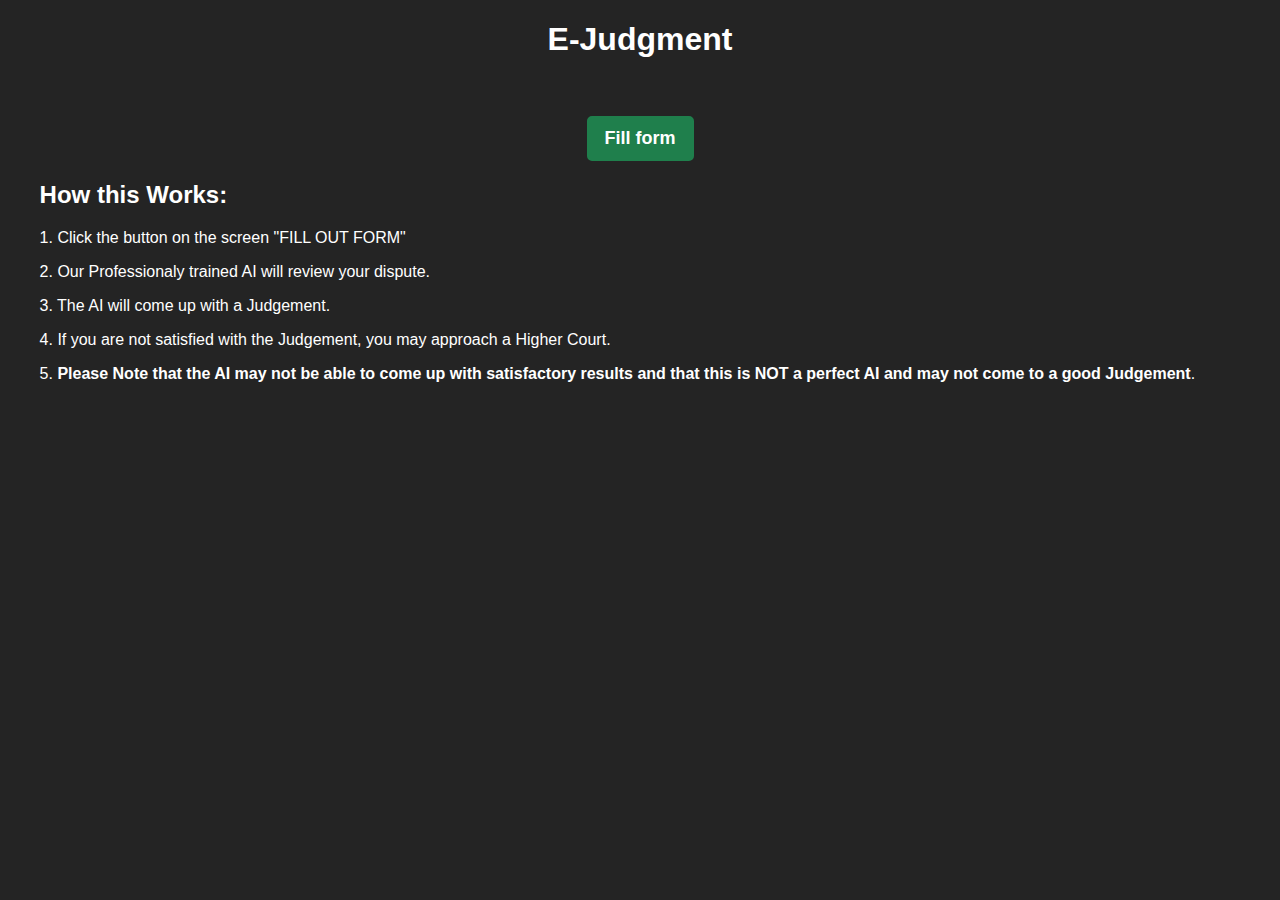
==== index.html @ 1a97c4fa "Merge pull request #1 from Twlightzone/main" ====
<!DOCTYPE html>
<html lang="en">
<head>
    <meta charset="UTF-8">
    <meta http-equiv="X-UA-Compatible" content="IE=edge">
    <meta name="viewport" content="width=device-width, initial-scale=1.0">
    <link rel="stylesheet" href="style.css">
    <title>E-Judiciary | Home</title>
</head>
<body>
    <div class="Title">
        <h1><center>E-Judgment</center></h1>
    </div>
        <br>
        <br>
    <div class="">
        <center><a rel="noopener" target="_self" href="./dispute.html" target="_blank" style="font-size: 18px; font-family: Helvetica, Arial, sans-serif; color: #ffffff; font-weight: bold; text-decoration: none; border-radius: 5px; background-color: #1F7F4C; border-top: 12px solid #1F7F4C; border-bottom: 12px solid #1F7F4C; border-right: 18px solid #1F7F4C; border-left: 18px solid #1F7F4C; display: inline-block;">Fill form</a></center>
    </div>
     <div class="how_it_works">
        <section>
            <h2>How this Works: </h2>
            <p>1. Click the button on the screen "FILL OUT FORM"</p>    
            <p>2. Our Professionaly trained AI will review your dispute.</p>
            <p>3. The AI will come up with a Judgement.</p>
            <p>4. If you are not satisfied with the Judgement, you may approach a Higher Court.</p>
            <p>5. <b>Please Note that the AI may not be able to come up with satisfactory results and that this is NOT a perfect AI and may not come to a good Judgement</b>.</p>
        </section> 
     </div>
</body>
</html>
---- style.css ----
* {
    color: #ffffff;
    font-family: 'Open Sans', sans-serif;
    background-color: #242424;
}
main {
    display: grid;
    place-items: center;
    min-height: 100vh;
    position: relative;
}
.how_it_works {
    padding-left: 2.5%;
}
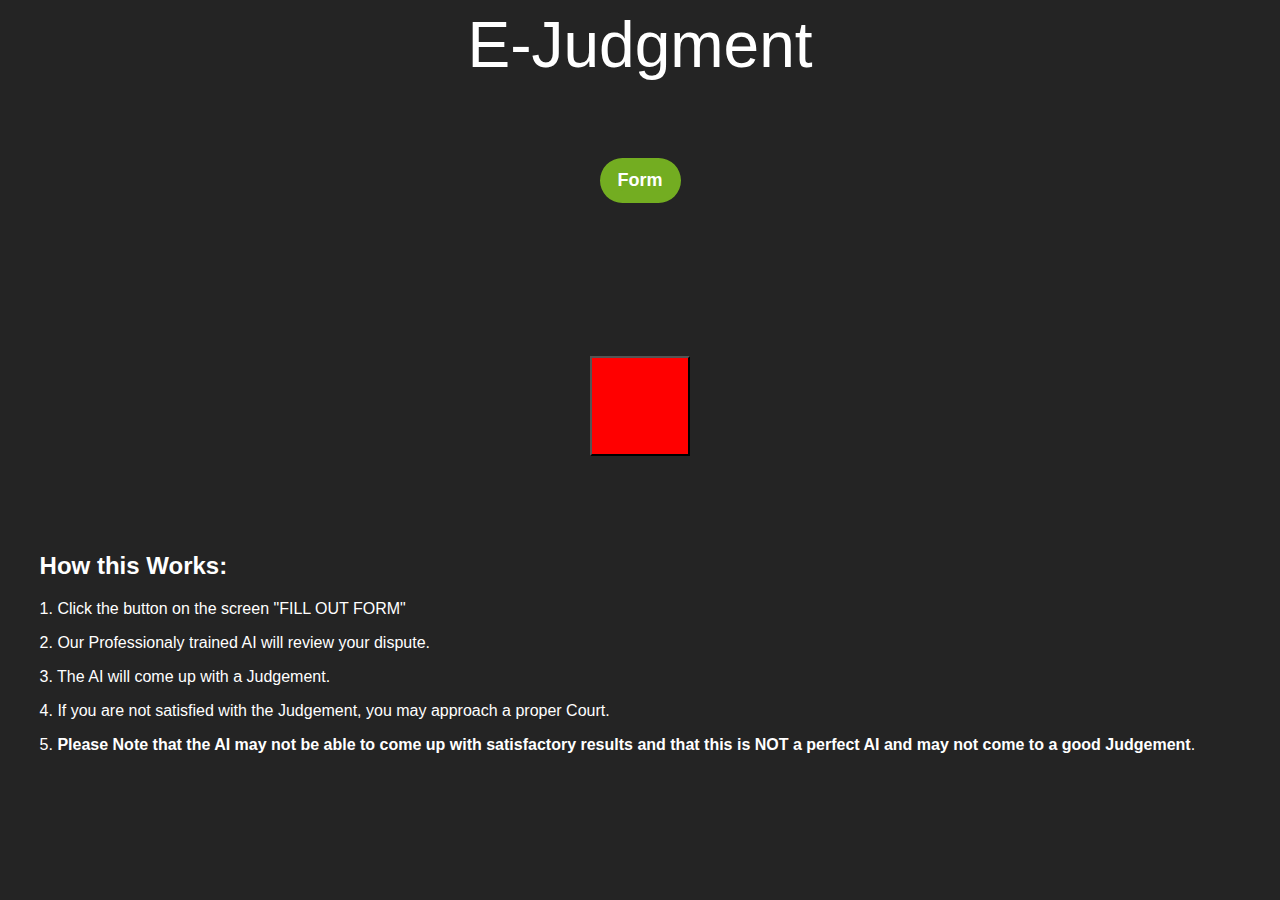
==== commit 96d0ca12: "Bitch do some work urself and push the branch where u ass made that AI" ====
--- a/index.html
+++ b/index.html
@@ -8,13 +8,30 @@
     <title>E-Judiciary | Home</title>
 </head>
 <body>
-    <div class="Title">
-        <h1><center>E-Judgment</center></h1>
-    </div>
-        <br>
-        <br>
-    <div class="">
-        <center><a rel="noopener" target="_self" href="./dispute.html" target="_blank" style="font-size: 18px; font-family: Helvetica, Arial, sans-serif; color: #ffffff; font-weight: bold; text-decoration: none; border-radius: 5px; background-color: #1F7F4C; border-top: 12px solid #1F7F4C; border-bottom: 12px solid #1F7F4C; border-right: 18px solid #1F7F4C; border-left: 18px solid #1F7F4C; display: inline-block;">Fill form</a></center>
+    <div class="Title"><div class="animateTitle">
+        E-Judgment
+    </div></div>
+    <div class="box"><!-- can u do some shit here?? Check the style.css and remove the comment on box and see what this is --></div>
+    <div class="main"> 
+        <div class="fill-form">
+            <a rel="noopener" target="_self" href="./dispute.html" target="_blank" style="
+             font-size: 18px;
+             font-family: Helvetica, Arial, sans-serif;
+             color: #ffffff;
+             font-weight: bold;
+             text-decoration: none;
+             background-color: #73AD21;
+             border-top: 12px solid #73AD21; 
+             border-bottom: 12px solid #73AD21; 
+             border-right: 18px solid #73AD21;
+             border-left: 18px solid #73AD21;
+             border-radius: 100px;
+             display: inline-block;
+             ">
+             Form
+            </a>
+        </div>
+        <button></button>
     </div>
      <div class="how_it_works">
         <section>
@@ -22,7 +39,7 @@
             <p>1. Click the button on the screen "FILL OUT FORM"</p>    
             <p>2. Our Professionaly trained AI will review your dispute.</p>
             <p>3. The AI will come up with a Judgement.</p>
-            <p>4. If you are not satisfied with the Judgement, you may approach a Higher Court.</p>
+            <p>4. If you are not satisfied with the Judgement, you may approach a proper Court.</p>
             <p>5. <b>Please Note that the AI may not be able to come up with satisfactory results and that this is NOT a perfect AI and may not come to a good Judgement</b>.</p>
         </section> 
      </div>
--- a/style.css
+++ b/style.css
@@ -1,14 +1,134 @@
+    * {
+        color: #ffffff;
+        font-family: 'Open Sans', sans-serif;
+        background-color: #242424;
+    }
+    .main {
+        display: grid;
+        place-items: center;
+        min-height: 50vh;
+        position: relative;
+    }
+
+    .Title {
+        font-size: 4rem;
+        display: grid;
+        justify-content: center;
+    }
+
+    .how_it_works {
+        padding-left: 2.5%;
+    }
+
+    /* .box {
+    width: 500px;
+    height: 100px;
+    border: solid 5px #000;
+    border-color: transparent transparent #000 transparent;
+    border-radius: 0 0 240px 50%/60px;
+    } */
+
 * {
     color: #ffffff;
     font-family: 'Open Sans', sans-serif;
     background-color: #242424;
-}
-main {
-    display: grid;
-    place-items: center;
-    min-height: 100vh;
-    position: relative;
-}
-.how_it_works {
-    padding-left: 2.5%;
-}+  }
+  
+  .hr {
+      border: 1px solid #293462;
+  }
+    
+  input[type=text], select, textarea {
+      width: 100%;
+      padding: 12px;
+      border: 1px solid rgb(0, 0, 0);
+      border-radius: 4px;
+      resize: vertical;
+    }
+    
+    label {
+      padding: 12px 12px 12px 0;
+      display: inline-block;
+    }
+    
+    input[type=submit] {
+      background-color: #1F7F4C;
+      color: white;
+      padding: 12px 20px;
+      border: none;
+      border-radius: 4px;
+      cursor: pointer;
+      float: right;
+    }
+    
+    input[type=submit]:hover {
+      background-color: #45a049;
+    }
+    
+    .container {
+      border-radius: 5px;
+      background-color: #242424;
+      padding: 20px;
+    }
+    
+    .col-25 {
+      float: left;
+      width: 25%;
+      margin-top: 6px;
+    }
+    
+    .col-75 {
+      float: left;
+      width: 75%;
+      margin-top: 6px;
+    }
+    
+    /* Clear floats after the columns */
+    .row:after {
+      content: "";
+      display: table;
+      clear: both;
+    }
+    
+    /* Responsive layout - when the screen is less than 600px wide, make the two columns stack on top of each other instead of next to each other */
+    @media screen and (max-width: 600px) {
+      .col-25, .col-75, input[type=submit] {
+        width: 100%;
+        margin-top: 0;
+      }
+    }
+  
+    .row {
+      align-content: center;
+    }
+
+    .animateTitle {
+        animation-name: titleAnime;
+        animation-duration: 5s;
+        animation-timing-function: ease;
+      }
+      
+      @keyframes titelAnime {
+        0%   {background-color: red;}
+        25%  {background-color: yellow;}
+        50%  {background-color: blue;}
+        100% {background-color: green;}
+      }
+
+      button {
+        width: 100px;
+        height: 100px;
+        background-color: red;
+        position: relative;
+        animation-name: flyingbtn;
+        animation-duration: 4s;
+        animation: flyingbtn 4s linear 1 normal;
+      }
+      
+      @keyframes flyingbtn {
+        0%   {background-color:red; left:0px; top:0px;}
+        25%  {background-color:yellow; left:200px; top:0px;}
+        50%  {background-color:blue; left:200px; top:200px;}
+        75%  {background-color:green; left:0px; top:200px;}
+        100% {background-color:red; left:0px; top:0px;}
+      }